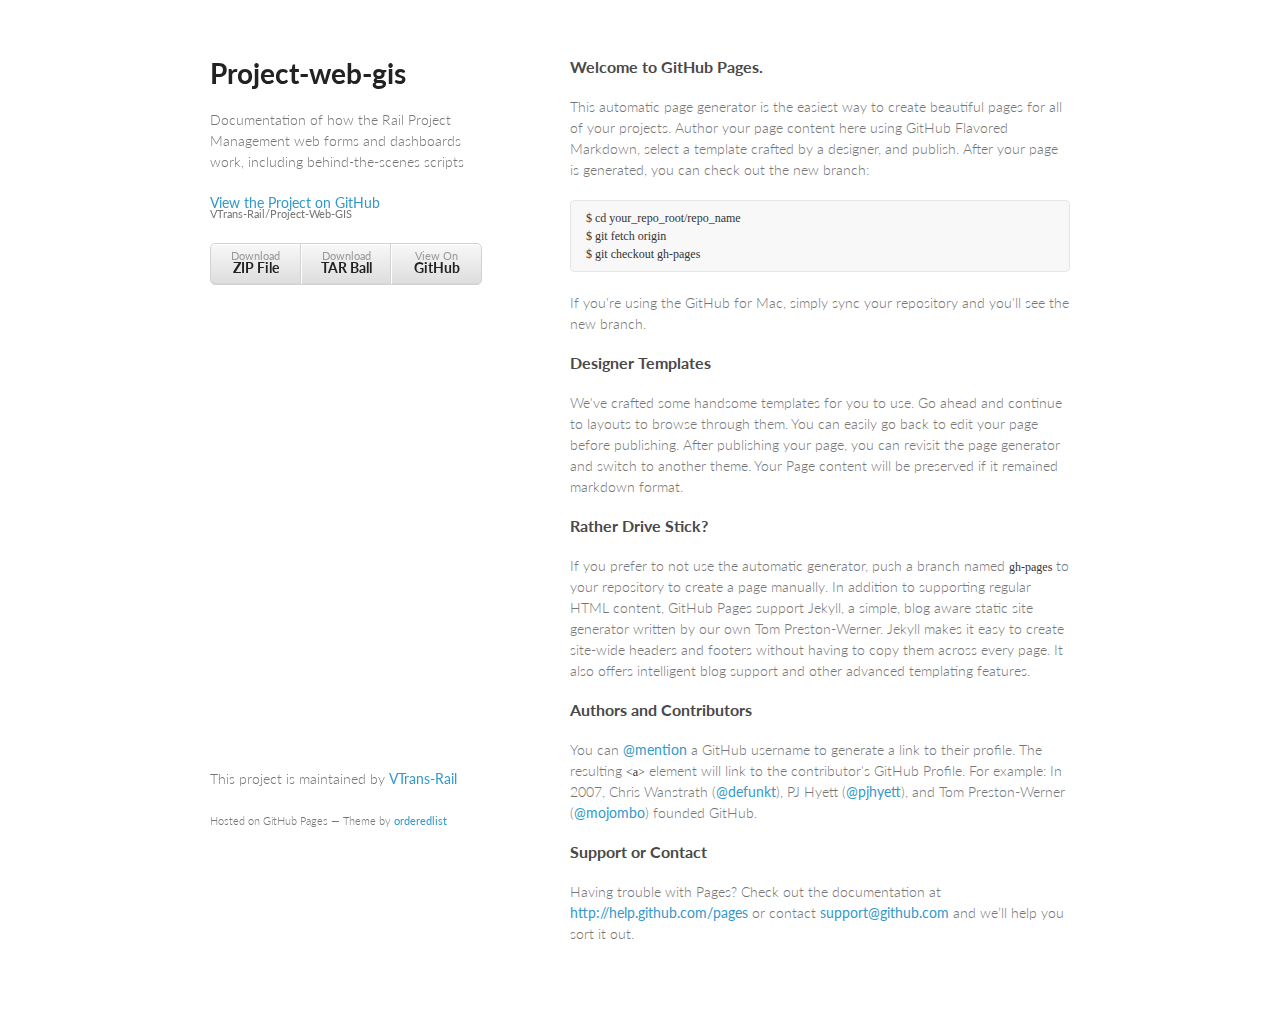
==== index.html @ 5233826b "Create gh-pages branch via GitHub" ====
<!doctype html>
<html>
  <head>
    <meta charset="utf-8">
    <meta http-equiv="X-UA-Compatible" content="chrome=1">
    <title>Project-web-gis by VTrans-Rail</title>

    <link rel="stylesheet" href="stylesheets/styles.css">
    <link rel="stylesheet" href="stylesheets/pygment_trac.css">
    <meta name="viewport" content="width=device-width, initial-scale=1, user-scalable=no">
    <!--[if lt IE 9]>
    <script src="//html5shiv.googlecode.com/svn/trunk/html5.js"></script>
    <![endif]-->
  </head>
  <body>
    <div class="wrapper">
      <header>
        <h1>Project-web-gis</h1>
        <p>Documentation of how the Rail Project Management web forms and dashboards work, including behind-the-scenes scripts</p>

        <p class="view"><a href="https://github.com/VTrans-Rail/Project-Web-GIS">View the Project on GitHub <small>VTrans-Rail/Project-Web-GIS</small></a></p>


        <ul>
          <li><a href="https://github.com/VTrans-Rail/Project-Web-GIS/zipball/master">Download <strong>ZIP File</strong></a></li>
          <li><a href="https://github.com/VTrans-Rail/Project-Web-GIS/tarball/master">Download <strong>TAR Ball</strong></a></li>
          <li><a href="https://github.com/VTrans-Rail/Project-Web-GIS">View On <strong>GitHub</strong></a></li>
        </ul>
      </header>
      <section>
        <h3>
<a name="welcome-to-github-pages" class="anchor" href="#welcome-to-github-pages"><span class="octicon octicon-link"></span></a>Welcome to GitHub Pages.</h3>

<p>This automatic page generator is the easiest way to create beautiful pages for all of your projects. Author your page content here using GitHub Flavored Markdown, select a template crafted by a designer, and publish. After your page is generated, you can check out the new branch:</p>

<pre><code>$ cd your_repo_root/repo_name
$ git fetch origin
$ git checkout gh-pages
</code></pre>

<p>If you're using the GitHub for Mac, simply sync your repository and you'll see the new branch.</p>

<h3>
<a name="designer-templates" class="anchor" href="#designer-templates"><span class="octicon octicon-link"></span></a>Designer Templates</h3>

<p>We've crafted some handsome templates for you to use. Go ahead and continue to layouts to browse through them. You can easily go back to edit your page before publishing. After publishing your page, you can revisit the page generator and switch to another theme. Your Page content will be preserved if it remained markdown format.</p>

<h3>
<a name="rather-drive-stick" class="anchor" href="#rather-drive-stick"><span class="octicon octicon-link"></span></a>Rather Drive Stick?</h3>

<p>If you prefer to not use the automatic generator, push a branch named <code>gh-pages</code> to your repository to create a page manually. In addition to supporting regular HTML content, GitHub Pages support Jekyll, a simple, blog aware static site generator written by our own Tom Preston-Werner. Jekyll makes it easy to create site-wide headers and footers without having to copy them across every page. It also offers intelligent blog support and other advanced templating features.</p>

<h3>
<a name="authors-and-contributors" class="anchor" href="#authors-and-contributors"><span class="octicon octicon-link"></span></a>Authors and Contributors</h3>

<p>You can <a href="https://github.com/blog/821" class="user-mention">@mention</a> a GitHub username to generate a link to their profile. The resulting <code>&lt;a&gt;</code> element will link to the contributor's GitHub Profile. For example: In 2007, Chris Wanstrath (<a href="https://github.com/defunkt" class="user-mention">@defunkt</a>), PJ Hyett (<a href="https://github.com/pjhyett" class="user-mention">@pjhyett</a>), and Tom Preston-Werner (<a href="https://github.com/mojombo" class="user-mention">@mojombo</a>) founded GitHub.</p>

<h3>
<a name="support-or-contact" class="anchor" href="#support-or-contact"><span class="octicon octicon-link"></span></a>Support or Contact</h3>

<p>Having trouble with Pages? Check out the documentation at <a href="http://help.github.com/pages">http://help.github.com/pages</a> or contact <a href="mailto:support@github.com">support@github.com</a> and we’ll help you sort it out.</p>
      </section>
      <footer>
        <p>This project is maintained by <a href="https://github.com/VTrans-Rail">VTrans-Rail</a></p>
        <p><small>Hosted on GitHub Pages &mdash; Theme by <a href="https://github.com/orderedlist">orderedlist</a></small></p>
      </footer>
    </div>
    <script src="javascripts/scale.fix.js"></script>
    
  </body>
</html>
---- stylesheets/styles.css ----
@import url(https://fonts.googleapis.com/css?family=Lato:300italic,700italic,300,700);

body {
  padding:50px;
  font:14px/1.5 Lato, "Helvetica Neue", Helvetica, Arial, sans-serif;
  color:#777;
  font-weight:300;
}

h1, h2, h3, h4, h5, h6 {
  color:#222;
  margin:0 0 20px;
}

p, ul, ol, table, pre, dl {
  margin:0 0 20px;
}

h1, h2, h3 {
  line-height:1.1;
}

h1 {
  font-size:28px;
}

h2 {
  color:#393939;
}

h3, h4, h5, h6 {
  color:#494949;
}

a {
  color:#39c;
  font-weight:400;
  text-decoration:none;
}

a small {
  font-size:11px;
  color:#777;
  margin-top:-0.6em;
  display:block;
}

.wrapper {
  width:860px;
  margin:0 auto;
}

blockquote {
  border-left:1px solid #e5e5e5;
  margin:0;
  padding:0 0 0 20px;
  font-style:italic;
}

code, pre {
  font-family:Monaco, Bitstream Vera Sans Mono, Lucida Console, Terminal;
  color:#333;
  font-size:12px;
}

pre {
  padding:8px 15px;
  background: #f8f8f8;  
  border-radius:5px;
  border:1px solid #e5e5e5;
  overflow-x: auto;
}

table {
  width:100%;
  border-collapse:collapse;
}

th, td {
  text-align:left;
  padding:5px 10px;
  border-bottom:1px solid #e5e5e5;
}

dt {
  color:#444;
  font-weight:700;
}

th {
  color:#444;
}

img {
  max-width:100%;
}

header {
  width:270px;
  float:left;
  position:fixed;
}

header ul {
  list-style:none;
  height:40px;
  
  padding:0;
  
  background: #eee;
  background: -moz-linear-gradient(top, #f8f8f8 0%, #dddddd 100%);
  background: -webkit-gradient(linear, left top, left bottom, color-stop(0%,#f8f8f8), color-stop(100%,#dddddd));
  background: -webkit-linear-gradient(top, #f8f8f8 0%,#dddddd 100%);
  background: -o-linear-gradient(top, #f8f8f8 0%,#dddddd 100%);
  background: -ms-linear-gradient(top, #f8f8f8 0%,#dddddd 100%);
  background: linear-gradient(top, #f8f8f8 0%,#dddddd 100%);
  
  border-radius:5px;
  border:1px solid #d2d2d2;
  box-shadow:inset #fff 0 1px 0, inset rgba(0,0,0,0.03) 0 -1px 0;
  width:270px;
}

header li {
  width:89px;
  float:left;
  border-right:1px solid #d2d2d2;
  height:40px;
}

header ul a {
  line-height:1;
  font-size:11px;
  color:#999;
  display:block;
  text-align:center;
  padding-top:6px;
  height:40px;
}

strong {
  color:#222;
  font-weight:700;
}

header ul li + li {
  width:88px;
  border-left:1px solid #fff;
}

header ul li + li + li {
  border-right:none;
  width:89px;
}

header ul a strong {
  font-size:14px;
  display:block;
  color:#222;
}

section {
  width:500px;
  float:right;
  padding-bottom:50px;
}

small {
  font-size:11px;
}

hr {
  border:0;
  background:#e5e5e5;
  height:1px;
  margin:0 0 20px;
}

footer {
  width:270px;
  float:left;
  position:fixed;
  bottom:50px;
}

@media print, screen and (max-width: 960px) {
  
  div.wrapper {
    width:auto;
    margin:0;
  }
  
  header, section, footer {
    float:none;
    position:static;
    width:auto;
  }
  
  header {
    padding-right:320px;
  }
  
  section {
    border:1px solid #e5e5e5;
    border-width:1px 0;
    padding:20px 0;
    margin:0 0 20px;
  }
  
  header a small {
    display:inline;
  }
  
  header ul {
    position:absolute;
    right:50px;
    top:52px;
  }
}

@media print, screen and (max-width: 720px) {
  body {
    word-wrap:break-word;
  }
  
  header {
    padding:0;
  }
  
  header ul, header p.view {
    position:static;
  }
  
  pre, code {
    word-wrap:normal;
  }
}

@media print, screen and (max-width: 480px) {
  body {
    padding:15px;
  }
  
  header ul {
    display:none;
  }
}

@media print {
  body {
    padding:0.4in;
    font-size:12pt;
    color:#444;
  }
}
---- stylesheets/pygment_trac.css ----
.highlight  { background: #ffffff; }
.highlight .c { color: #999988; font-style: italic } /* Comment */
.highlight .err { color: #a61717; background-color: #e3d2d2 } /* Error */
.highlight .k { font-weight: bold } /* Keyword */
.highlight .o { font-weight: bold } /* Operator */
.highlight .cm { color: #999988; font-style: italic } /* Comment.Multiline */
.highlight .cp { color: #999999; font-weight: bold } /* Comment.Preproc */
.highlight .c1 { color: #999988; font-style: italic } /* Comment.Single */
.highlight .cs { color: #999999; font-weight: bold; font-style: italic } /* Comment.Special */
.highlight .gd { color: #000000; background-color: #ffdddd } /* Generic.Deleted */
.highlight .gd .x { color: #000000; background-color: #ffaaaa } /* Generic.Deleted.Specific */
.highlight .ge { font-style: italic } /* Generic.Emph */
.highlight .gr { color: #aa0000 } /* Generic.Error */
.highlight .gh { color: #999999 } /* Generic.Heading */
.highlight .gi { color: #000000; background-color: #ddffdd } /* Generic.Inserted */
.highlight .gi .x { color: #000000; background-color: #aaffaa } /* Generic.Inserted.Specific */
.highlight .go { color: #888888 } /* Generic.Output */
.highlight .gp { color: #555555 } /* Generic.Prompt */
.highlight .gs { font-weight: bold } /* Generic.Strong */
.highlight .gu { color: #800080; font-weight: bold; } /* Generic.Subheading */
.highlight .gt { color: #aa0000 } /* Generic.Traceback */
.highlight .kc { font-weight: bold } /* Keyword.Constant */
.highlight .kd { font-weight: bold } /* Keyword.Declaration */
.highlight .kn { font-weight: bold } /* Keyword.Namespace */
.highlight .kp { font-weight: bold } /* Keyword.Pseudo */
.highlight .kr { font-weight: bold } /* Keyword.Reserved */
.highlight .kt { color: #445588; font-weight: bold } /* Keyword.Type */
.highlight .m { color: #009999 } /* Literal.Number */
.highlight .s { color: #d14 } /* Literal.String */
.highlight .na { color: #008080 } /* Name.Attribute */
.highlight .nb { color: #0086B3 } /* Name.Builtin */
.highlight .nc { color: #445588; font-weight: bold } /* Name.Class */
.highlight .no { color: #008080 } /* Name.Constant */
.highlight .ni { color: #800080 } /* Name.Entity */
.highlight .ne { color: #990000; font-weight: bold } /* Name.Exception */
.highlight .nf { color: #990000; font-weight: bold } /* Name.Function */
.highlight .nn { color: #555555 } /* Name.Namespace */
.highlight .nt { color: #000080 } /* Name.Tag */
.highlight .nv { color: #008080 } /* Name.Variable */
.highlight .ow { font-weight: bold } /* Operator.Word */
.highlight .w { color: #bbbbbb } /* Text.Whitespace */
.highlight .mf { color: #009999 } /* Literal.Number.Float */
.highlight .mh { color: #009999 } /* Literal.Number.Hex */
.highlight .mi { color: #009999 } /* Literal.Number.Integer */
.highlight .mo { color: #009999 } /* Literal.Number.Oct */
.highlight .sb { color: #d14 } /* Literal.String.Backtick */
.highlight .sc { color: #d14 } /* Literal.String.Char */
.highlight .sd { color: #d14 } /* Literal.String.Doc */
.highlight .s2 { color: #d14 } /* Literal.String.Double */
.highlight .se { color: #d14 } /* Literal.String.Escape */
.highlight .sh { color: #d14 } /* Literal.String.Heredoc */
.highlight .si { color: #d14 } /* Literal.String.Interpol */
.highlight .sx { color: #d14 } /* Literal.String.Other */
.highlight .sr { color: #009926 } /* Literal.String.Regex */
.highlight .s1 { color: #d14 } /* Literal.String.Single */
.highlight .ss { color: #990073 } /* Literal.String.Symbol */
.highlight .bp { color: #999999 } /* Name.Builtin.Pseudo */
.highlight .vc { color: #008080 } /* Name.Variable.Class */
.highlight .vg { color: #008080 } /* Name.Variable.Global */
.highlight .vi { color: #008080 } /* Name.Variable.Instance */
.highlight .il { color: #009999 } /* Literal.Number.Integer.Long */

.type-csharp .highlight .k { color: #0000FF }
.type-csharp .highlight .kt { color: #0000FF }
.type-csharp .highlight .nf { color: #000000; font-weight: normal }
.type-csharp .highlight .nc { color: #2B91AF }
.type-csharp .highlight .nn { color: #000000 }
.type-csharp .highlight .s { color: #A31515 }
.type-csharp .highlight .sc { color: #A31515 }
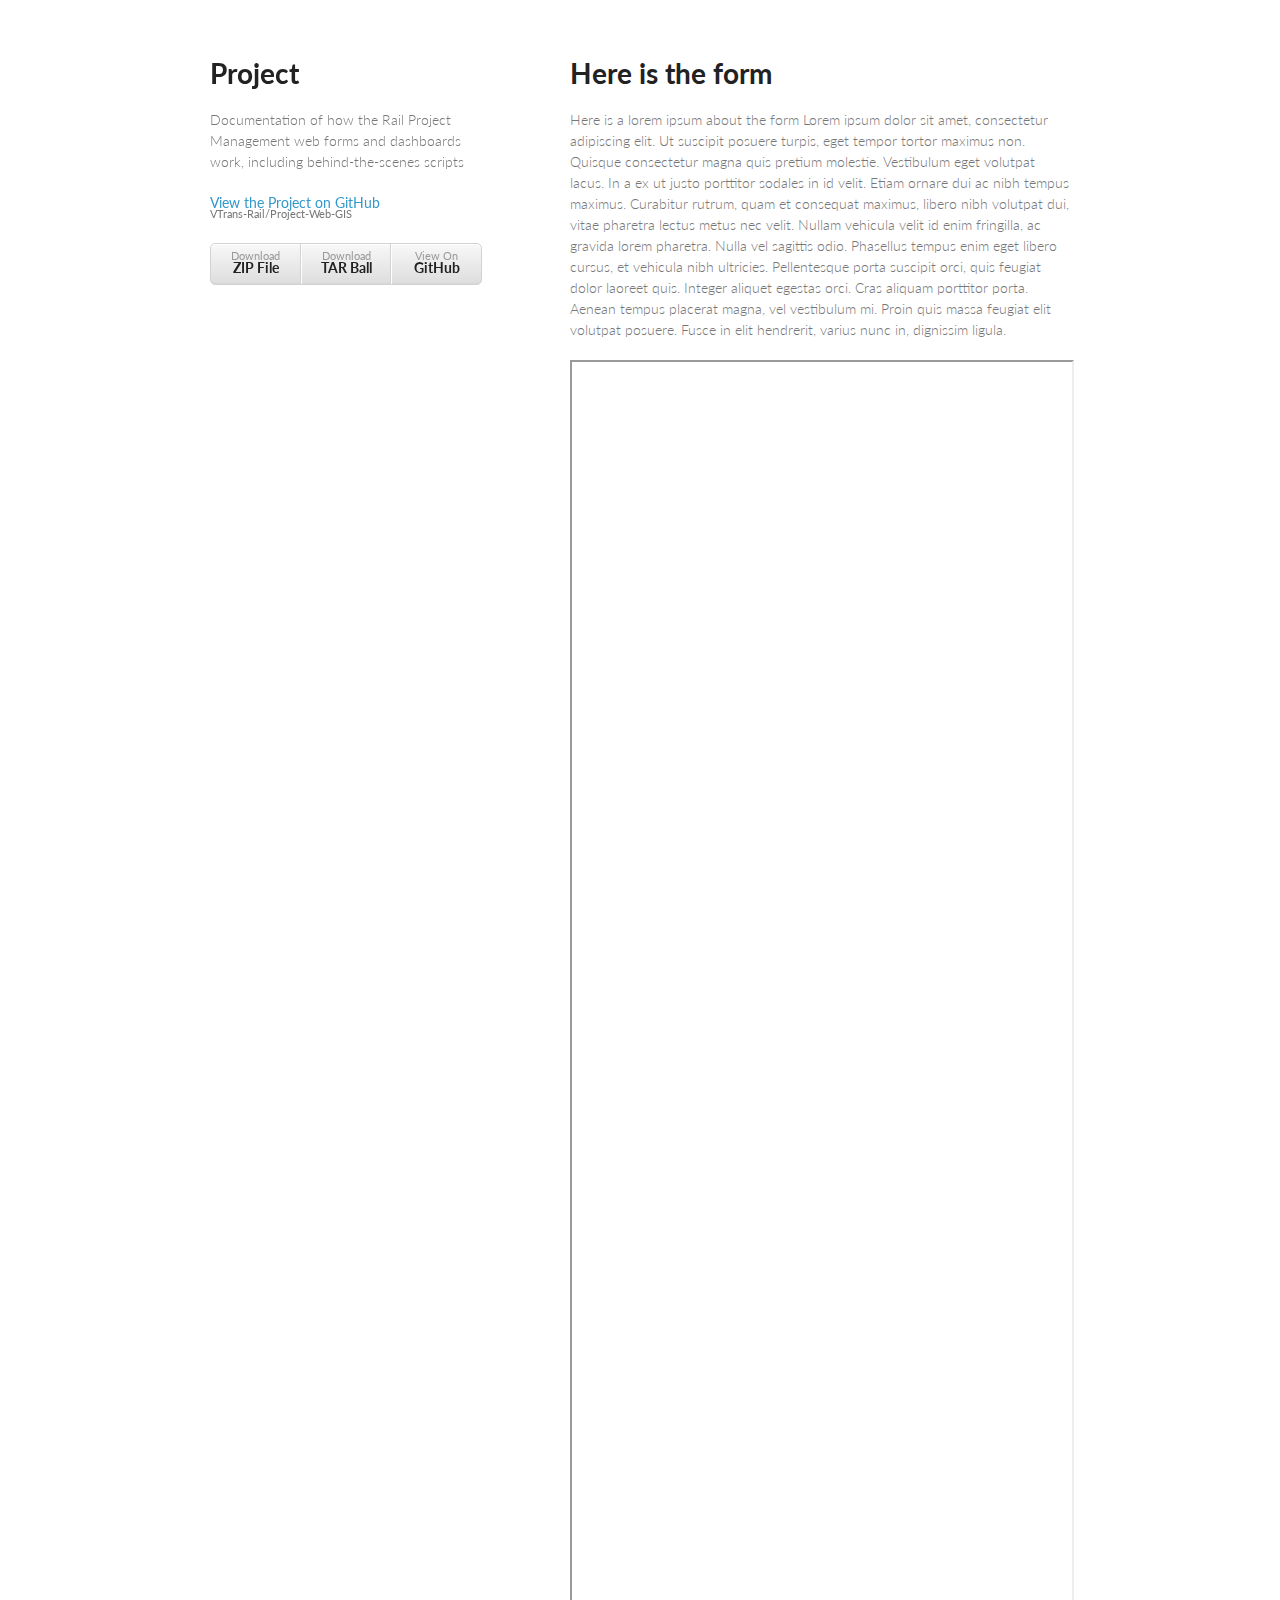
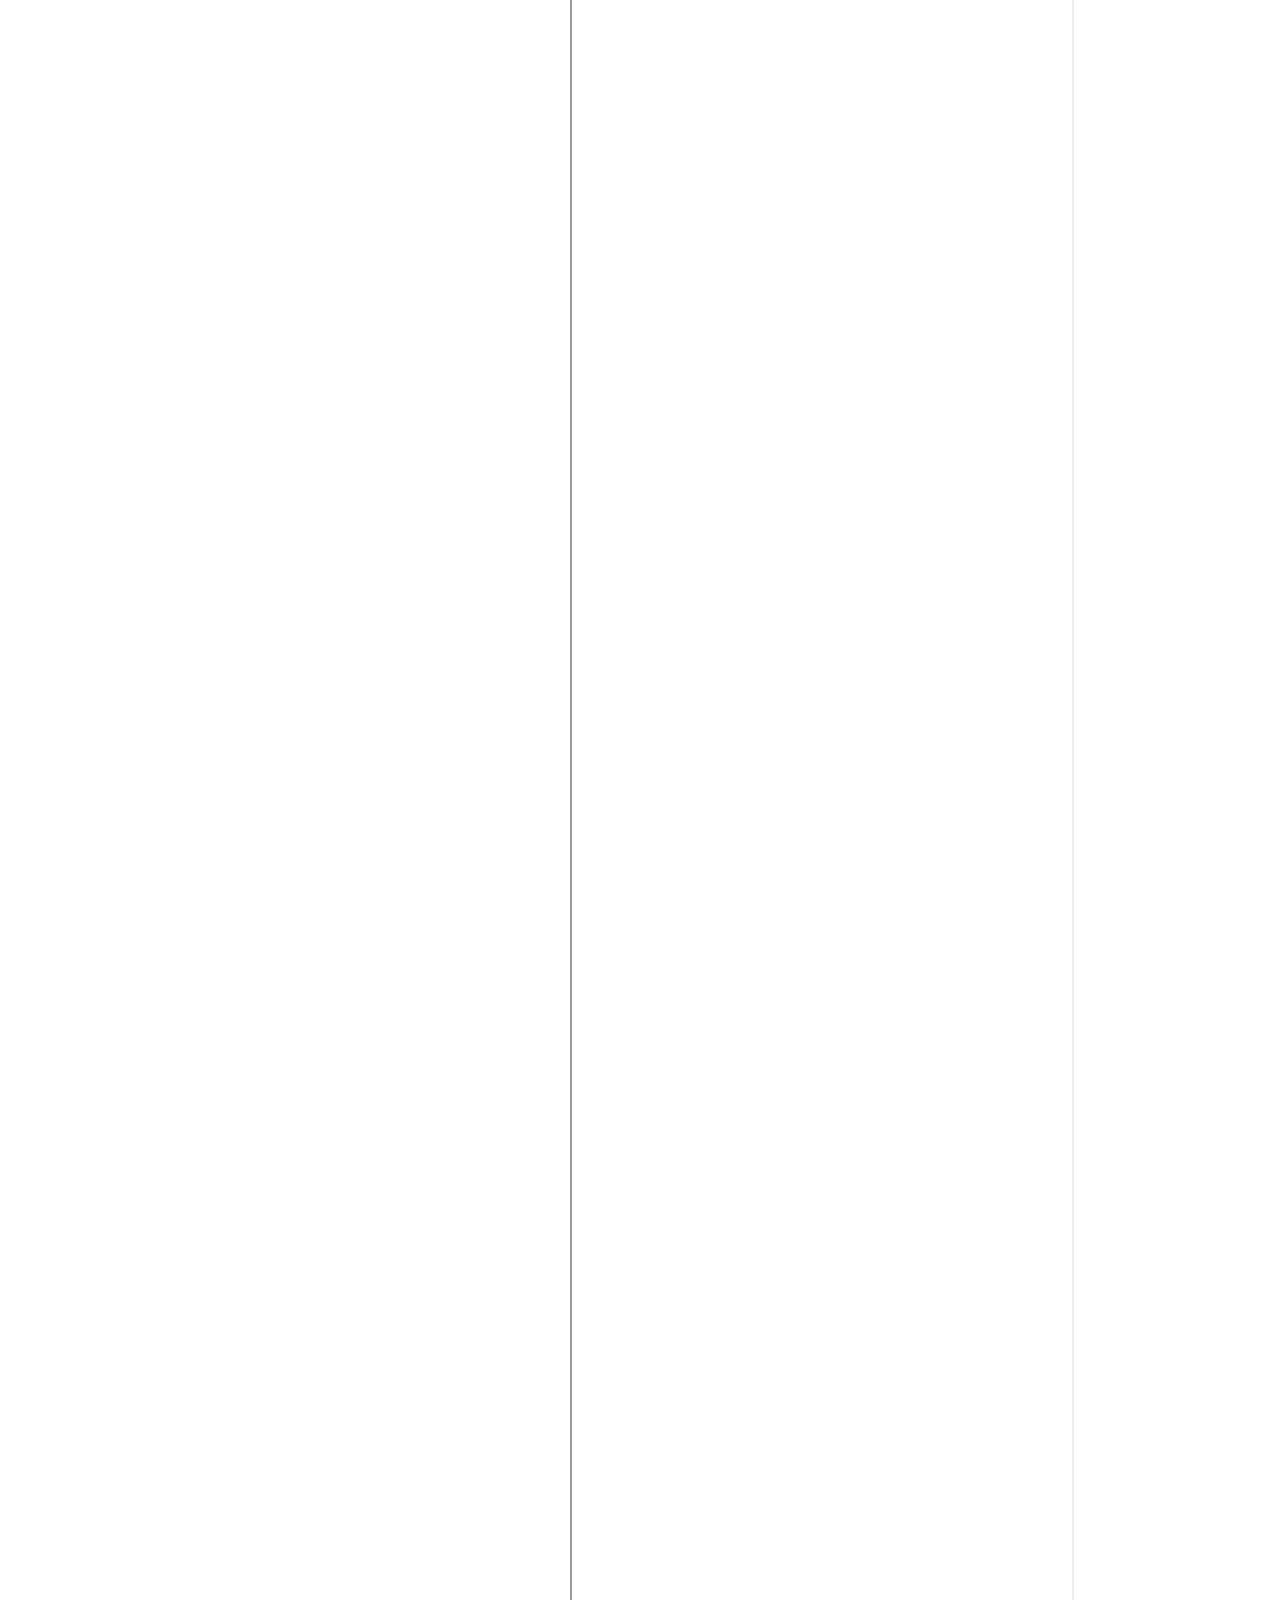
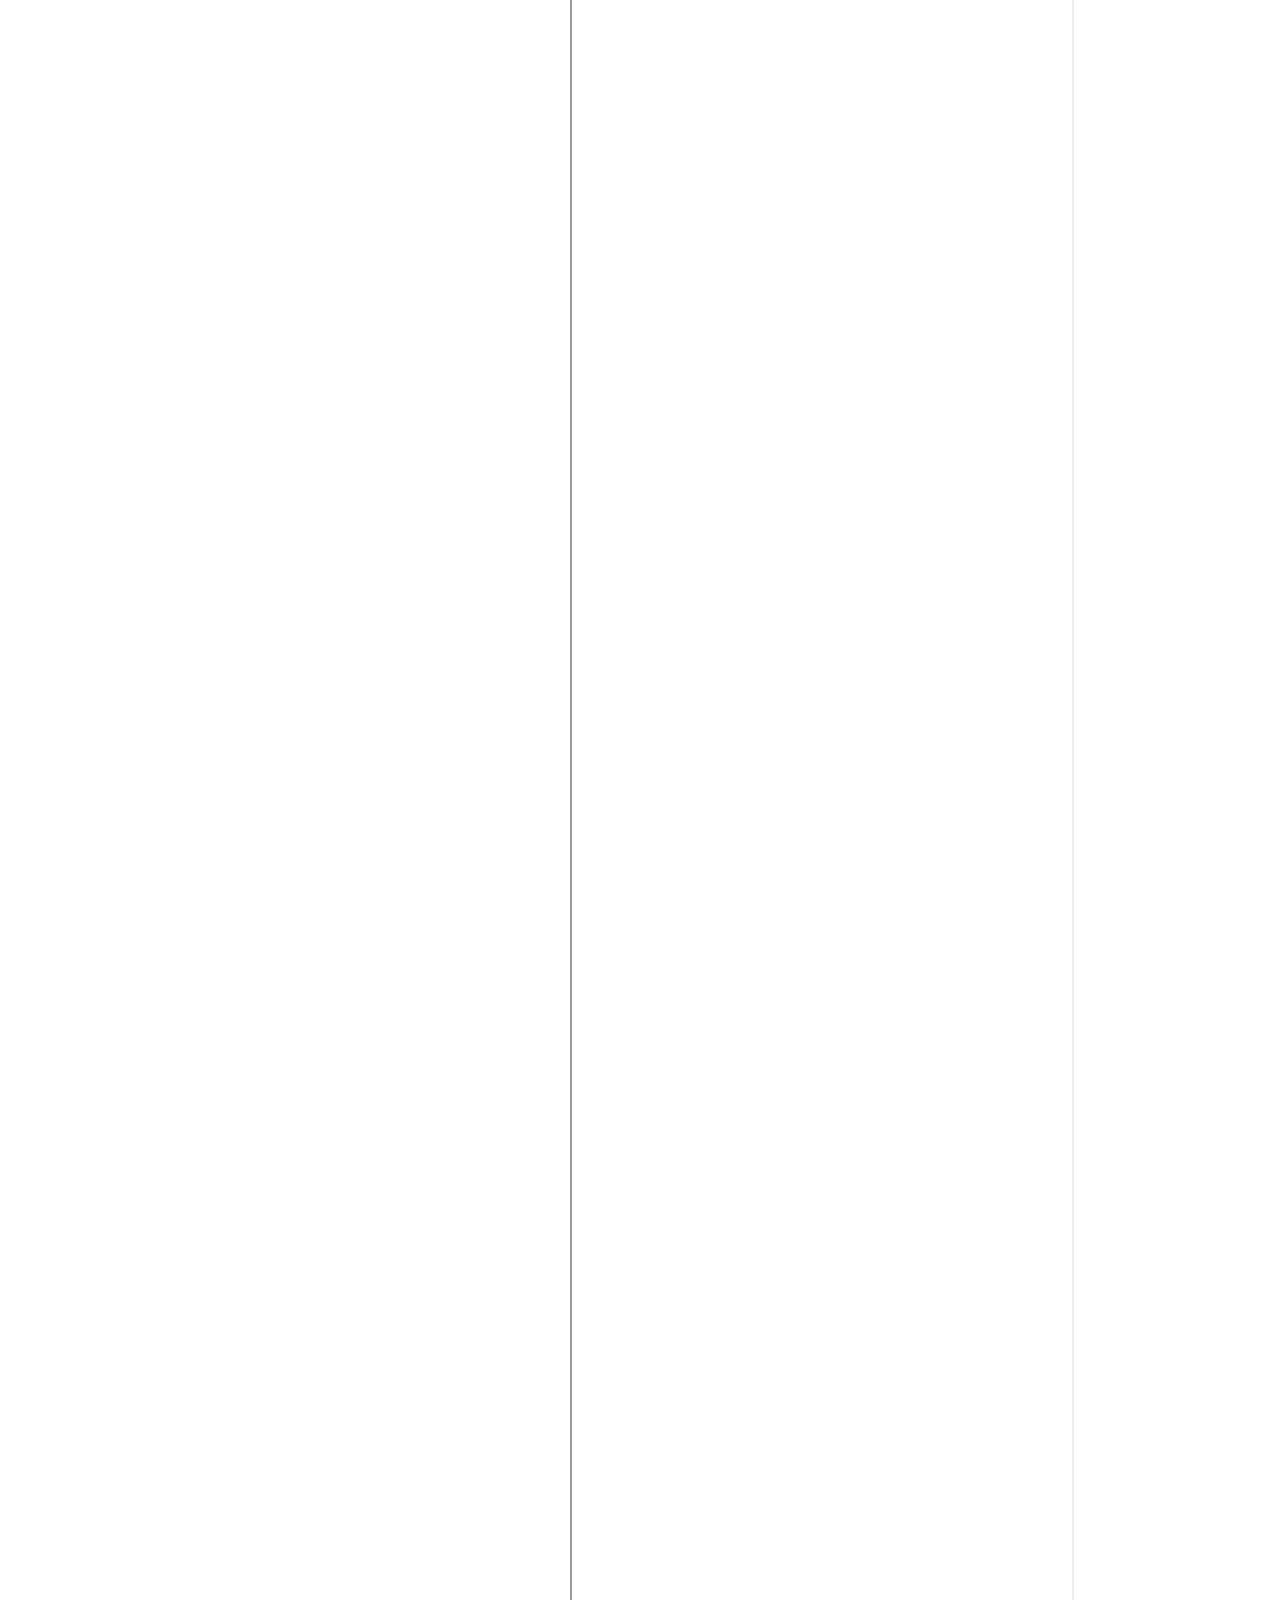
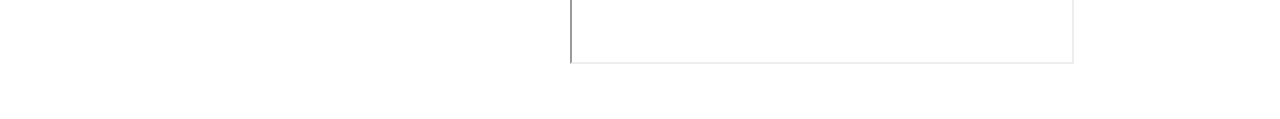
==== commit 5cfc6e4d: "first index.html commit" ====
--- a/index.html
+++ b/index.html
@@ -15,7 +15,7 @@
   <body>
     <div class="wrapper">
       <header>
-        <h1>Project-web-gis</h1>
+        <h1>Project </h1>
         <p>Documentation of how the Rail Project Management web forms and dashboards work, including behind-the-scenes scripts</p>
 
         <p class="view"><a href="https://github.com/VTrans-Rail/Project-Web-GIS">View the Project on GitHub <small>VTrans-Rail/Project-Web-GIS</small></a></p>
@@ -27,6 +27,15 @@
           <li><a href="https://github.com/VTrans-Rail/Project-Web-GIS">View On <strong>GitHub</strong></a></li>
         </ul>
       </header>
+<section>
+  <h1>Here is the form </h1>
+  <p>Here is a lorem ipsum about the form Lorem ipsum dolor sit amet, consectetur adipiscing elit. Ut suscipit posuere turpis, eget tempor tortor maximus non. Quisque consectetur magna quis pretium molestie. Vestibulum eget volutpat lacus. In a ex ut justo porttitor sodales in id velit. Etiam ornare dui ac nibh tempus maximus. Curabitur rutrum, quam et consequat maximus, libero nibh volutpat dui, vitae pharetra lectus metus nec velit. Nullam vehicula velit id enim fringilla, ac gravida lorem pharetra. Nulla vel sagittis odio. Phasellus tempus enim eget libero cursus, et vehicula nibh ultricies. Pellentesque porta suscipit orci, quis feugiat dolor laoreet quis. Integer aliquet egestas orci. Cras aliquam porttitor porta. Aenean tempus placerat magna, vel vestibulum mi. Proin quis massa feugiat elit volutpat posuere. Fusce in elit hendrerit, varius nunc in, dignissim ligula.</p>
+
+  <iframe class="wrapper" src="http://vtrans.maps.arcgis.com/apps/GeoForm/index.html?appid=e6b7696ea6744ca0818a799a15c88407&webmap=cc9593cc201a45b2a184e7cf980c6d49" height="4500px"></iframe>
+
+</section>
+
+<!-- ORIGINAL PAGE BELOW
       <section>
         <h3>
 <a name="welcome-to-github-pages" class="anchor" href="#welcome-to-github-pages"><span class="octicon octicon-link"></span></a>Welcome to GitHub Pages.</h3>
@@ -65,7 +74,7 @@
         <p><small>Hosted on GitHub Pages &mdash; Theme by <a href="https://github.com/orderedlist">orderedlist</a></small></p>
       </footer>
     </div>
-    <script src="javascripts/scale.fix.js"></script>
+    <script src="javascripts/scale.fix.js"></script>-->
     
   </body>
 </html>--- a/stylesheets/styles.css
+++ b/stylesheets/styles.css
@@ -183,13 +183,17 @@
   bottom:50px;
 }
 
+iframe, object, embed {
+  max-width: 100%;
+}
+
 @media print, screen and (max-width: 960px) {
   
   div.wrapper {
     width:auto;
     margin:0;
-  }
-  
+  } 
+
   header, section, footer {
     float:none;
     position:static;
@@ -200,7 +204,7 @@
     padding-right:320px;
   }
   
-  section {
+  section, iframe {
     border:1px solid #e5e5e5;
     border-width:1px 0;
     padding:20px 0;
